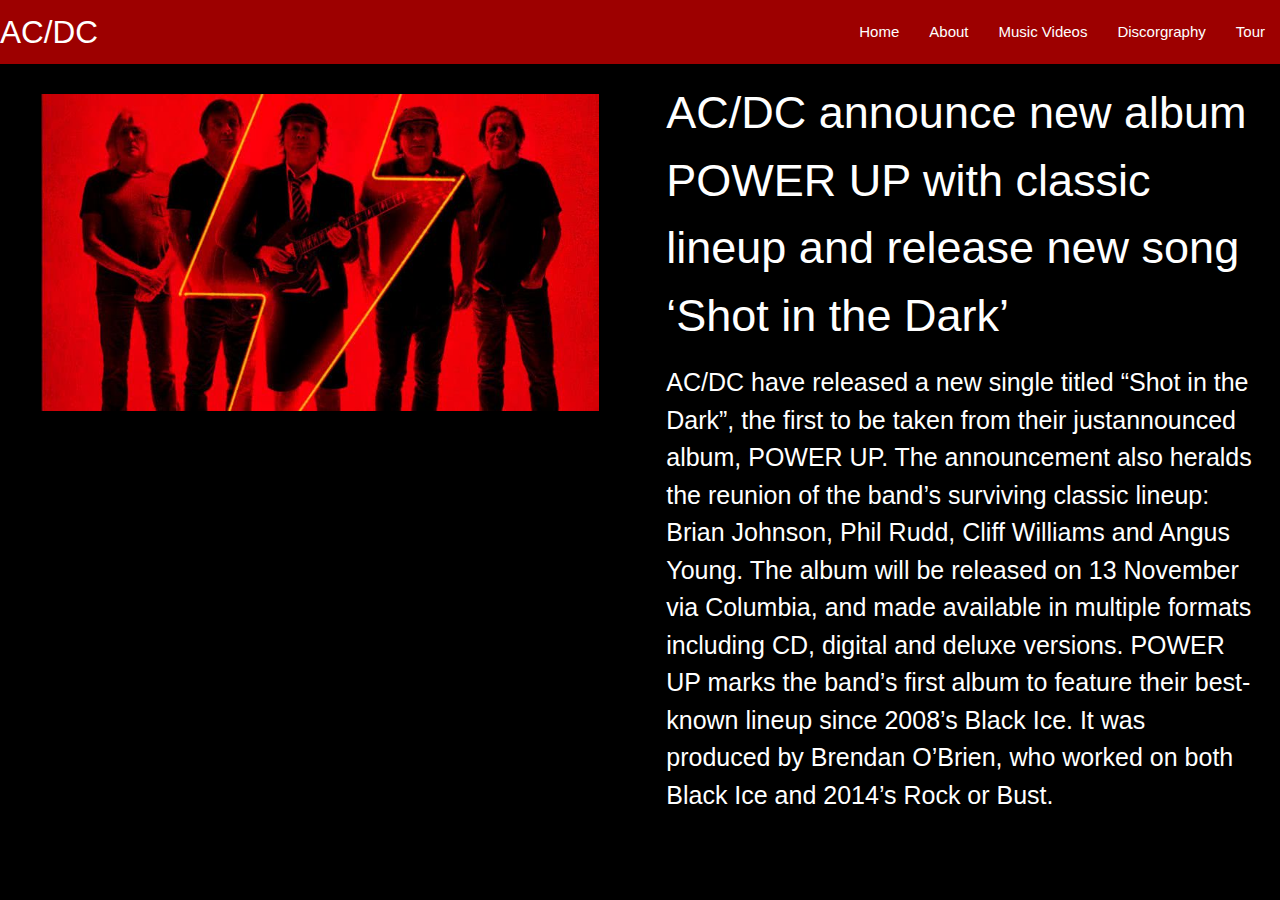
==== index.html @ ee2d3770 "update on home and about" ====
<html lang="en">

<head>

    <meta charset="UTF-8">
    <meta http-equiv="X-UA-Compatible" content="IE=edge">
    <meta name="viewport" content="width=device-width, initial-scale=1.0">
    <title>page1</title>

    <link rel="stylesheet" href="https://cdnjs.cloudflare.com/ajax/libs/materialize/1.0.0/css/materialize.min.css">

    <link href="https://fonts.googleapis.com/icon?family=Material+Icons" rel="stylesheet">
    <link type="text/css" rel="stylesheet" href="css/materialize.min.css" media="screen,projection" />
    <link rel="stylesheet" href="css/project3.css">

</head>

<body>
    <nav>
        <div class="nav-wrapper">
            <a href="#!" class="brand-logo"> AC/DC </a>
            <a href="#" data-target="mobile-demo" class="sidenav-trigger"><i class="material-icons">menu</i></a>
            <ul class="right hide-on-med-and-down">
                <li><a href="page1.html">Home</a></li>
                <li><a href="page2.html">About</a></li>
                <li><a href="page3.html">Music Videos</a></li>
                <li><a href="page4.html">Discorgraphy</a></li>
                <li><a href="page5.html">Tour</a></li>
            </ul>
        </div>
    </nav>


    
    
      <ul class="sidenav" id="mobile-demo">
        <li><a href="sass.html">Sass</a></li>
        <li><a href="badges.html">Components</a></li>
        <li><a href="collapsible.html">Javascript</a></li>
        <li><a href="mobile.html">Mobile</a></li>
      </ul>
              

    <!-- <div class="row">
        <div class="col s7 push-s5"><span class="flow-text"></span>
            <p>AC/DC announce new album POWER UP with classic lineup and release new song ‘Shot in the Dark’</p>

            <p>AC/DC have released a new single titled “Shot in the Dark”, the first to be taken from their
                justannounced album, POWER UP. The announcement also heralds the reunion of the band’s surviving
                classic lineup: Brian Johnson, Phil Rudd, Cliff Williams and Angus Young. The album will be released
                on 13 November via Columbia, and made available in multiple formats including CD, digital and deluxe
                versions. POWER UP marks the band’s first album to feature their best-known lineup since 2008’s Black
                Ice. It was produced by Brendan O’Brien, who worked on both Black Ice and 2014’s Rock or Bust.</p>
        </div>

    </div>
    <div class="col s5 pull-s7"><span class="flow-text"></span><img src="imgs/acdc.jpg" alt=""></div>


    <img src="imgs/acdc.jpg" alt=""> -->

    <div class="row">
        <div class="col m6 s12">
            <img src="imgs/acdc.jpg" class="responsive-img" alt="">
        </div>
        <div class="col m6 s12">
            <p class="text">AC/DC announce new album POWER UP with classic lineup and release new song ‘Shot in the
                Dark’</p>

            <p>AC/DC have released a new single titled “Shot in the Dark”, the first to be taken from their
                justannounced album, POWER UP. The announcement also heralds the reunion of the band’s surviving
                classic lineup: Brian Johnson, Phil Rudd, Cliff Williams and Angus Young. The album will be released
                on 13 November via Columbia, and made available in multiple formats including CD, digital and deluxe
                versions. POWER UP marks the band’s first album to feature their best-known lineup since 2008’s Black
                Ice. It was produced by Brendan O’Brien, who worked on both Black Ice and 2014’s Rock or Bust.</p>
        </div>
    </div>




    <!--Compiled and minifed jQuery -->
    <script type="text/javascript" src="https://code.jquery.com/jquery-3.2.1.min.js"></script>
    <!-- Compiled and minified JavaScript -->
    <script src="https://cdnjs.cloudflare.com/ajax/libs/materialize/1.0.0/js/materialize.min.js"></script>

    <script>


        $(document).ready(function () {
            $('.sidenav').sidenav();
        });

    </script>
</body>

</html>
---- css/project3.css ----
html{
    background-color: black;
}

nav{
    background-color:#9D0000
}
.text{
    color: white;
    font-family: Impact, Haettenschweiler, 'Arial Narrow Bold', sans-serif;
    font-size: 45px;
}
img {
    padding: 60px;
}

p{
    color: white;
    font-size: 25px;
    margin: 15px;
}

@media screen {
    img{
        padding: 30px
    }
}
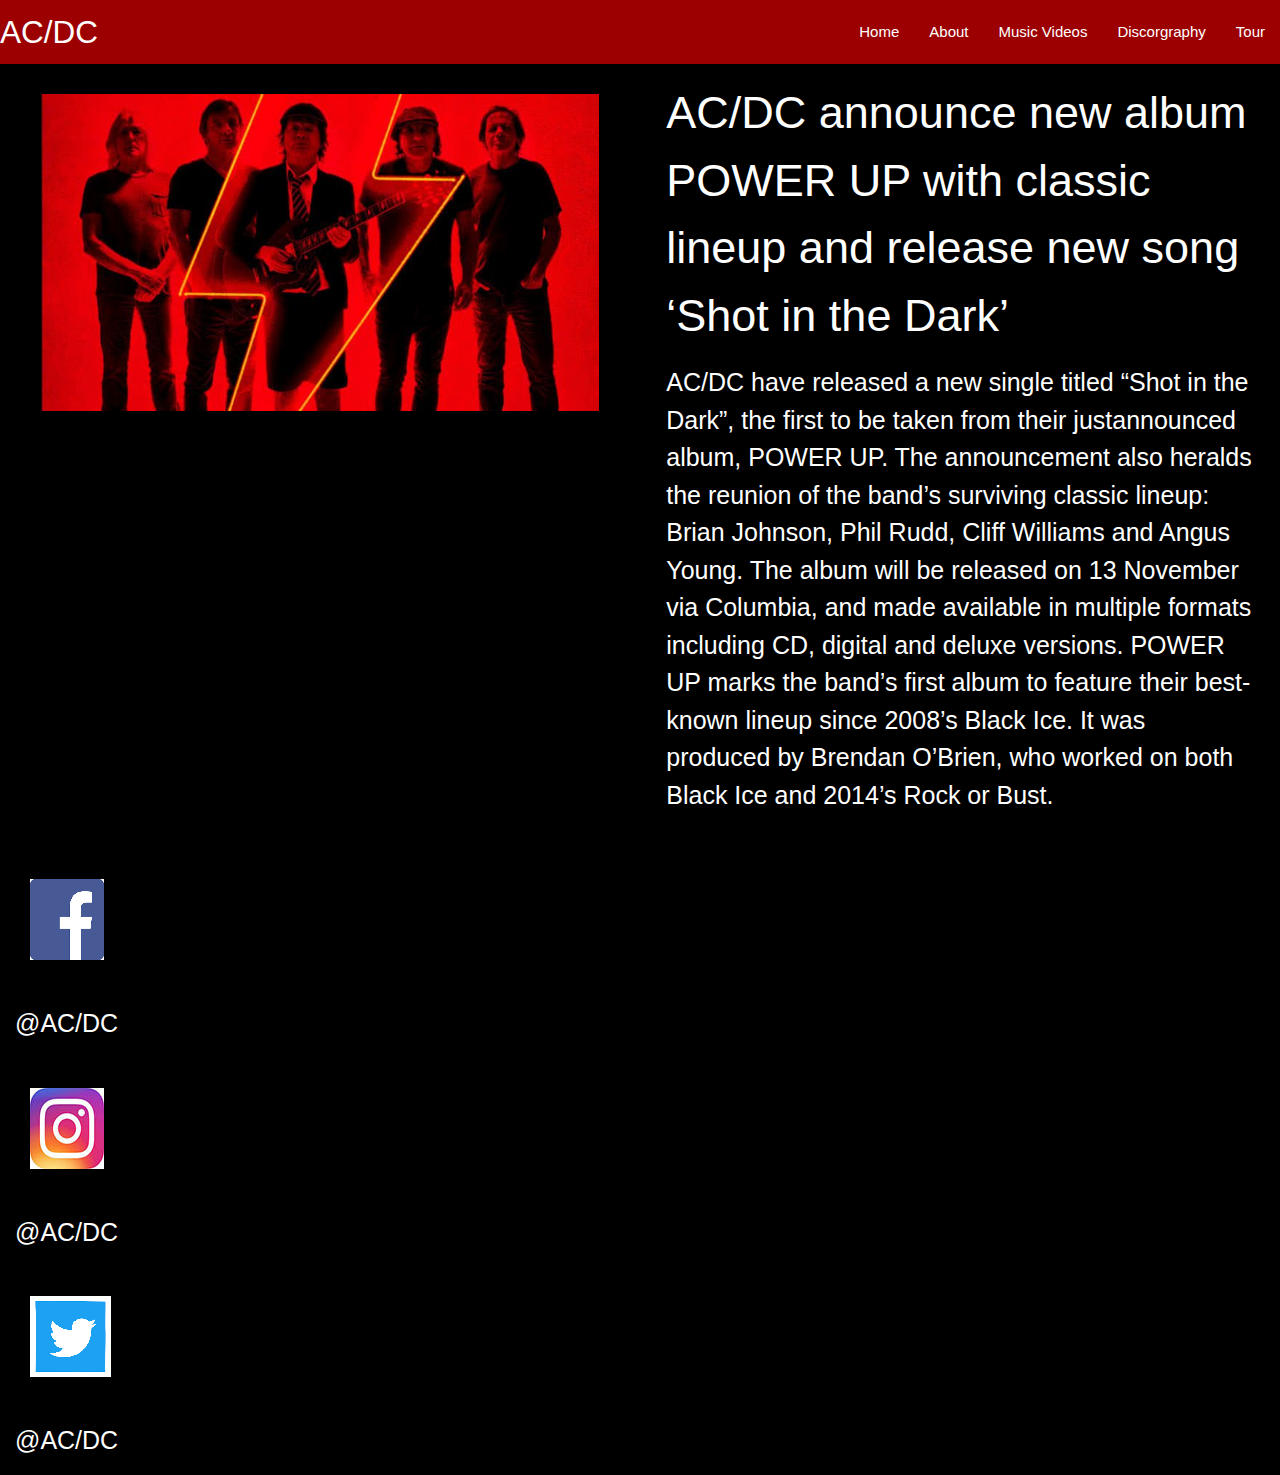
==== commit 8356bb2c: "update" ====
--- a/index.html
+++ b/index.html
@@ -21,11 +21,11 @@
             <a href="#!" class="brand-logo"> AC/DC </a>
             <a href="#" data-target="mobile-demo" class="sidenav-trigger"><i class="material-icons">menu</i></a>
             <ul class="right hide-on-med-and-down">
-                <li><a href="page1.html">Home</a></li>
-                <li><a href="page2.html">About</a></li>
-                <li><a href="page3.html">Music Videos</a></li>
-                <li><a href="page4.html">Discorgraphy</a></li>
-                <li><a href="page5.html">Tour</a></li>
+                <li><a href="index.html">Home</a></li>
+                <li><a href="about.html">About</a></li>
+                <li><a href="musicvideos.html">Music Videos</a></li>
+                <li><a href="discography.html">Discorgraphy</a></li>
+                <li><a href="tour.html">Tour</a></li>
             </ul>
         </div>
     </nav>
@@ -34,10 +34,11 @@
     
     
       <ul class="sidenav" id="mobile-demo">
-        <li><a href="sass.html">Sass</a></li>
-        <li><a href="badges.html">Components</a></li>
-        <li><a href="collapsible.html">Javascript</a></li>
-        <li><a href="mobile.html">Mobile</a></li>
+        <li><a href="index.html">Home</a></li>
+        <li><a href="about.html">About</a></li>
+        <li><a href="musicvideos.html">Music Videos</a></li>
+        <li><a href="discography.html">Discography</a></li>
+        <li><a href="tour.html">Tour</a></li>
       </ul>
               
 
@@ -63,6 +64,7 @@
         <div class="col m6 s12">
             <img src="imgs/acdc.jpg" class="responsive-img" alt="">
         </div>
+        
         <div class="col m6 s12">
             <p class="text">AC/DC announce new album POWER UP with classic lineup and release new song ‘Shot in the
                 Dark’</p>
@@ -75,7 +77,12 @@
                 Ice. It was produced by Brendan O’Brien, who worked on both Black Ice and 2014’s Rock or Bust.</p>
         </div>
     </div>
-
+    <div class="col m2 s6"><img src="imgs/facebook.png" alt=""> <p>@AC/DC</p></div>
+    <div class="col m2 s6"> <img src="imgs/instagram.jpg" alt=""> <p>@AC/DC</p></div>
+    <div class="col m2 s6"><img src="imgs/twitter.png" alt=""> <p>@AC/DC</p>
+    </div>
+     
+    </div>
 
 
 
--- a/css/project3.css
+++ b/css/project3.css
@@ -24,4 +24,5 @@
     img{
         padding: 30px
     }
+   
 }